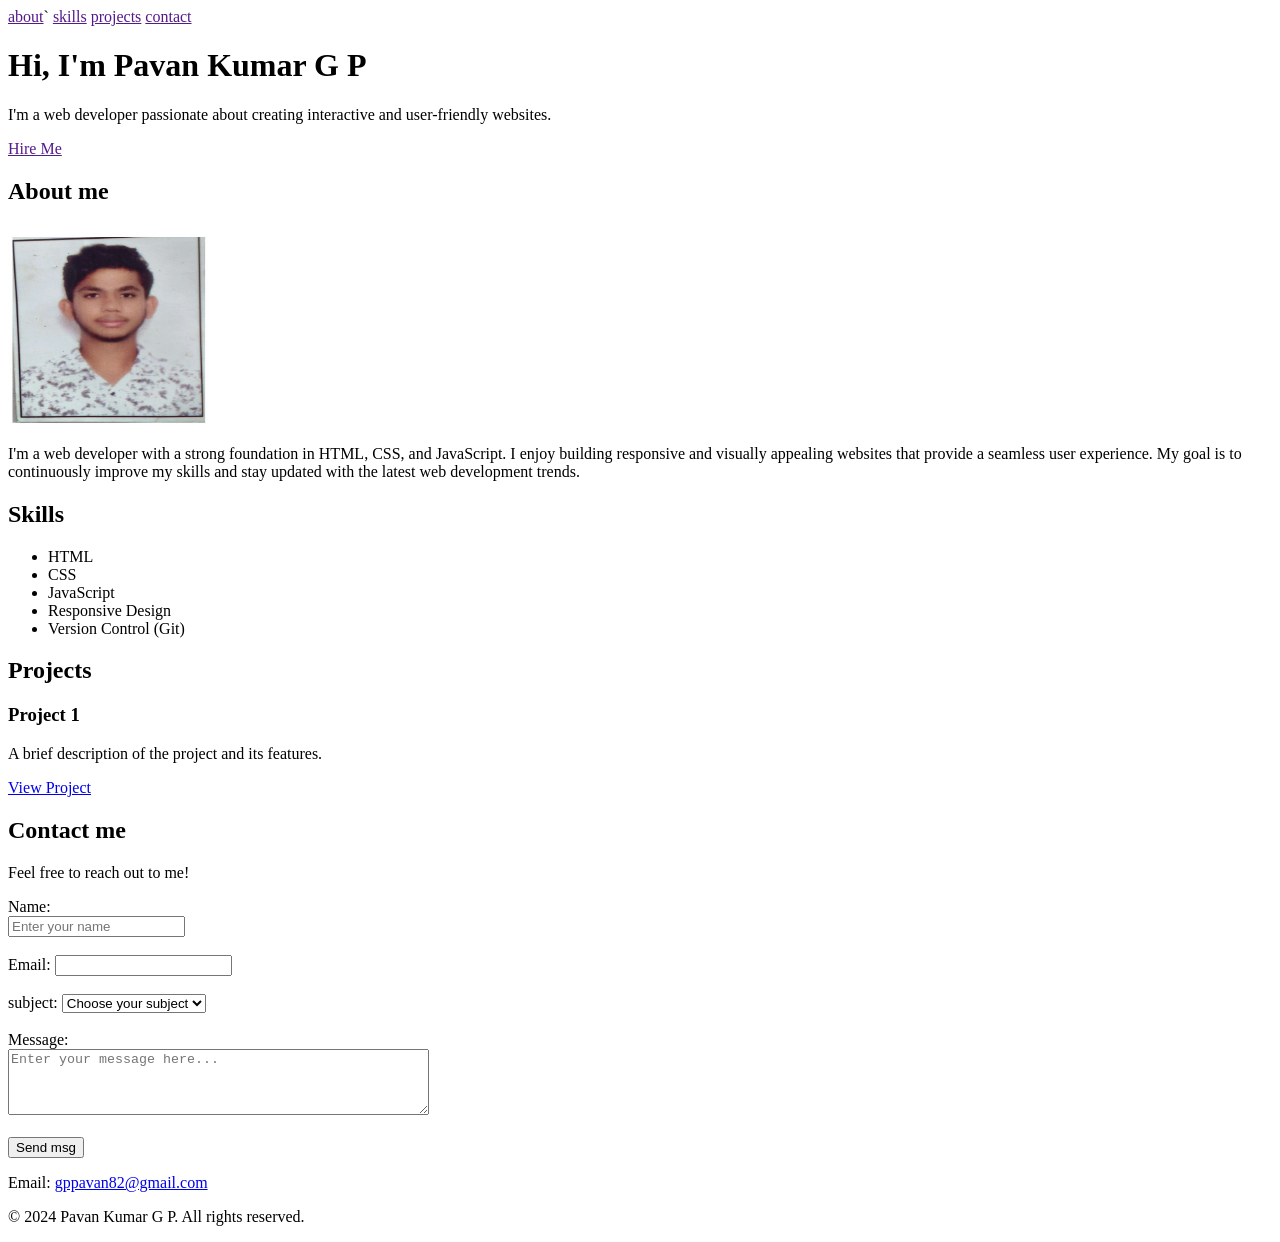
==== project/index.html @ 7345eaf5 "meta tag" ====
<!DOCTYPE html>
<html lang="en">
<head>
    <meta charset="UTF-8">
    <meta name="viewport" content="width=device-width, initial-scale=1.0">
 
    <!-- SEO Meta Tags -->
    <title>Pavan Kumar G P| Web Developer Portfolio</title>
    <meta name="description" content="Full-stack web developer specializing
          in React and Node.js. Available for freelance projects.">
    <meta name="keywords" content="web developer, React, JavaScript, portfolio">
    <meta name="author" content="Pavan Kumar G P">
 
    <!-- Open Graph (for Facebook, LinkedIn, WhatsApp previews) -->
    <meta property="og:title" content="Pavan Kumar G P| Web Developer">
    <meta property="og:description" content="Check out my portfolio and projects!">
    <meta property="og:image" content="pavan pic.jpg">
    <meta property="og:url" content="https://pavankumargp.com">
    <meta property="og:type" content="website">
 
    <!-- Twitter Card -->
    <meta name="twitter:card" content="summary_large_image">
    <meta name="twitter:title" content="Pavan Kumar G P| Web Developer">
    <meta name="twitter:description" content="Check out my portfolio!">
 
</head>
<body>
    <nav>
        <a href="">about</a>`
        <a href="">skills</a>
        <a href="">projects</a>  
        <a href="">contact</a>
    </nav>
    <header>
        <h1>Hi, I'm Pavan Kumar G P</h1>
        <p>I'm a web developer passionate about creating interactive and user-friendly websites.</p>
        <a href="">Hire Me</a>
    </header>
    <section id="about">
        <h2>About me</h2>
        <img src="pavan pic.jpg" alt="profil pic" width="200px" height="200px">
        <p>
            I'm a web developer with a strong foundation in HTML, CSS, and JavaScript. I enjoy building responsive and visually appealing websites that provide a seamless user experience. My goal is to continuously improve my skills and stay updated with the latest web development trends.
        </p>
    </section>
    <section id="skills">
        <h2> Skills</h2>
        <ul>
            <li>HTML</li>
            <li>CSS</li>
            <li>JavaScript</li>
            <li>Responsive Design</li>
            <li>Version Control (Git)</li>
        </ul>
    </section>
    <section id="projects">
        <h2>Projects</h2>
        <div class ="project-card">
            <h3>Project 1</h3>
            <p>A brief description of the project and its features.</p>
            <a href="#">View Project</a>

        </div>
    </section>


    <section id="contact">
        <h2>Contact me</h2>
        <p>Feel free to reach out to me!</p>
        <form action="https://www.ramaiahacademy.com/">
            <label for="name">Name:</label><br>
            <input type="text" id="name" name="name" placeholder="Enter your name" required>
            <br><br>
            <label for="email">Email:</label>
            <input type="email" id="email" name="email" required>
            <br><br>
            <label for="subject">subject:</label>
            <select id="subject" name="subject">
                <option value="">Choose your subject</option>
                <option value="html">HTML</option>
                <option value="css">CSS</option>
                <option value="javascript">JavaScript</option>
                <option value="other">other</option>
            </select>
            <br><br>
                <label for="message">Message:</label><br>
                <textarea id="message" name="message" rows="4" cols="50" placeholder="Enter your message here..." required></textarea>
                <br><br>
                <button type="submit">Send msg</button>
        </form>
        <p>Email: <a href="mailto:gppavan82@gmail.com">gppavan82@gmail.com</a></p>
    </section>
    <footer>
        <p>&copy; 2024 Pavan Kumar G P. All rights reserved.</p>
    </footer>
</body>
</html>
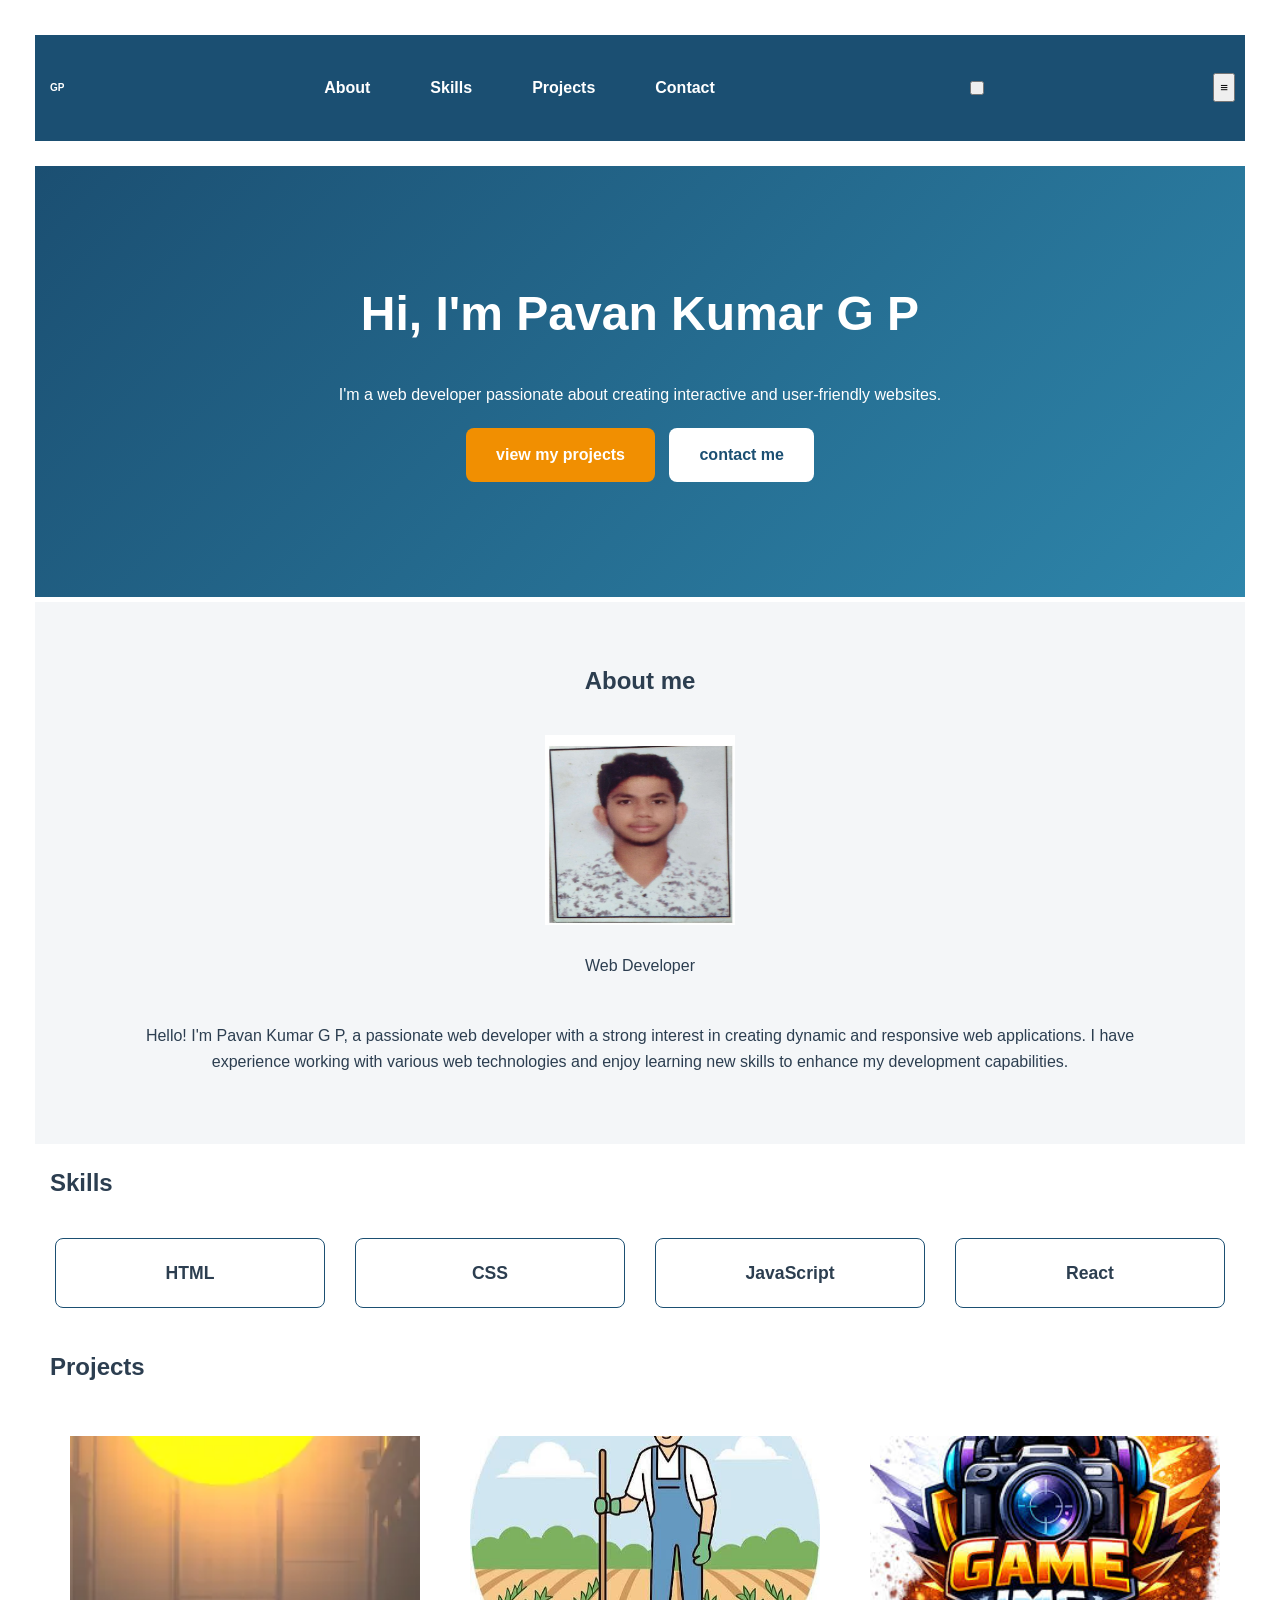
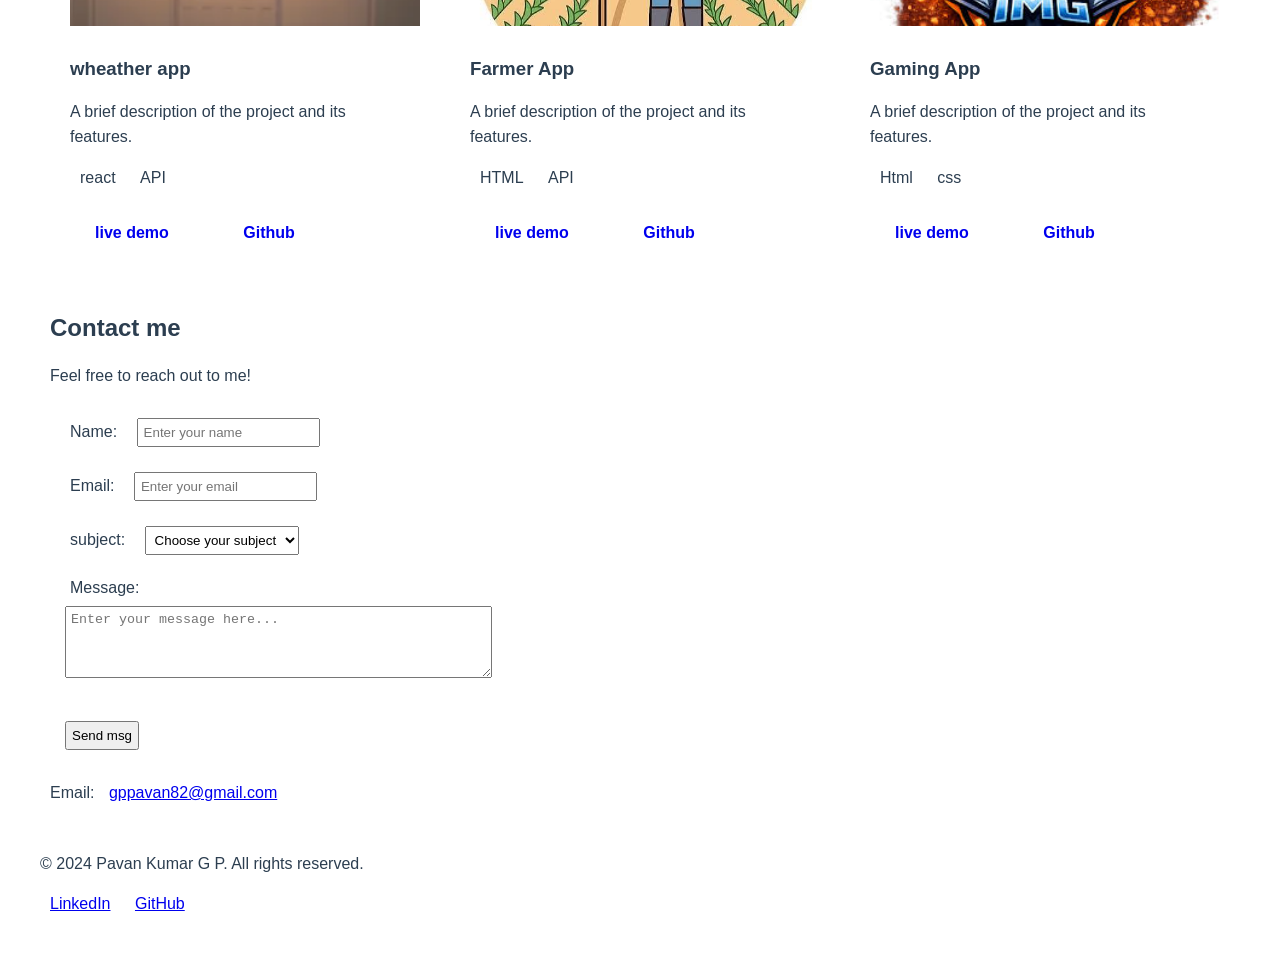
==== commit 1734a729: "PUSH the code to github" ====
--- a/project/index.html
+++ b/project/index.html
@@ -3,6 +3,7 @@
 <head>
     <meta charset="UTF-8">
     <meta name="viewport" content="width=device-width, initial-scale=1.0">
+    <link rel="stylesheet" href="style.css">
  
     <!-- SEO Meta Tags -->
     <title>Pavan Kumar G P| Web Developer Portfolio</title>
@@ -25,55 +26,115 @@
  
 </head>
 <body>
-    <nav>
-        <a href="">about</a>`
-        <a href="">skills</a>
-        <a href="">projects</a>  
-        <a href="">contact</a>
-    </nav>
-    <header>
-        <h1>Hi, I'm Pavan Kumar G P</h1>
-        <p>I'm a web developer passionate about creating interactive and user-friendly websites.</p>
-        <a href="">Hire Me</a>
+    <header class="site-header">
+         <nav class="navbar">
+            <div class="logo">GP</div>
+            <ul class="nav-links">
+                <li><a href="#about">About</a></li>
+                <li><a href="#skills">Skills</a></li>
+                <li><a href="#projects">Projects</a></li>
+                <li><a href="#contact">Contact</a></li>
+            </ul>
+            <button class="theme-toggle" title="toggle dark" aria-label="toggle darkmode">   
+            </button>
+            <button class="menu-toggle" title="toggle menu" aria-label="toggle menu" area-expanded="false">
+                ≡
+            </button>
+        </nav>
     </header>
-    <section id="about">
+    <main>
+        <section class="hero-section" id="hero">
+           <h1>Hi, I'm Pavan Kumar G P</h1>
+           <p class="tagline">I'm a web developer passionate about creating interactive and user-friendly websites.</p>
+           <div class="hero-buttons">
+               <a href="#projects" class="btn btn-primary">view my projects</a>
+                <a href="#contact" class="btn btn-secondary">contact me</a>
+           </div>
+        </section>
+    
+    <section id="about" class="about-section">
         <h2>About me</h2>
-        <img src="pavan pic.jpg" alt="profil pic" width="200px" height="200px">
-        <p>
-            I'm a web developer with a strong foundation in HTML, CSS, and JavaScript. I enjoy building responsive and visually appealing websites that provide a seamless user experience. My goal is to continuously improve my skills and stay updated with the latest web development trends.
-        </p>
+        <div class="about-content">
+            <figure>
+                <img src="pavan pic.jpg" alt="profil pic" width="200px" height="200px">
+                <figcaption>Web Developer</figcaption>
+            </figure>
+        </div>
+        <div class="about-text">
+            <p>Hello! I'm Pavan Kumar G P, a passionate web developer with a strong interest in creating dynamic and responsive web applications. I have experience working with various web technologies and enjoy learning new skills to enhance my development capabilities.</p  >
+        </div>
+        
     </section>
-    <section id="skills">
+
+    <section id="skills" class="skills-section">
         <h2> Skills</h2>
-        <ul>
-            <li>HTML</li>
-            <li>CSS</li>
-            <li>JavaScript</li>
-            <li>Responsive Design</li>
-            <li>Version Control (Git)</li>
-        </ul>
+        <div class="skills-grid">
+           <div class="skill-item" data-level="90">HTML</div>
+           <div class="skill-item" data-level="85">CSS</div>
+           <div class="skill-item" data-level="80">JavaScript</div>
+           <div class="skill-item" data-level="75">React</div>
+        </div>
     </section>
-    <section id="projects">
+
+    <section id="projects" class="projects-section">
         <h2>Projects</h2>
-        <div class ="project-card">
-            <h3>Project 1</h3>
+
+        <div class ="project-grid">
+            <article class="project-card" data-id="1"  data-category="web development" >
+            <img src="the-weather-project_19067.webp" alt="wheather app" width="200px" height="200px">
+            <h3>wheather app</h3>
             <p>A brief description of the project and its features.</p>
-            <a href="#">View Project</a>
+            <div class = "project -tags">
+                <span class="tag">react</span>
+                <span class="tag">API</span>
+            </div>
+            <a href="#" class="btn">live demo</a>
+            <a href="#" class="btn">Github</a>
+            </article>
 
+            <article class="project-card" data-id="2"  data-category="web development" >
+            <img src="farmer.app.jpg" alt="farmer App" width="200px" height="200px">
+            <h3>Farmer App</h3>
+            <p>A brief description of the project and its features.</p>
+            <div class = "project -tags">
+                <span class="tag">HTML</span>
+                <span class="tag">API</span>
+            </div>
+            <a href="#" class="btn">live demo</a>
+            <a href="#" class="btn">Github</a>
+            </article>
+
+            <article class="project-card" data-id="3"  data-category="web development" >
+            <img src="game.app.jpg" alt="gaming App" width="200px" height="200px">
+            <h3>Gaming App</h3>
+            <p>A brief description of the project and its features.</p>
+            <div class = "project -tags">
+                <span class="tag">Html</span>
+                <span class="tag">css</span>
+            </div>
+            <a href="#" class="btn">live demo</a>
+            <a href="#" class="btn">Github</a>
+            </article>
         </div>
     </section>
 
 
-    <section id="contact">
+    <section id="contact" class="contact-section">
         <h2>Contact me</h2>
         <p>Feel free to reach out to me!</p>
         <form action="https://www.ramaiahacademy.com/">
-            <label for="name">Name:</label><br>
+
+            <div class="form-group">
+            <label for="name">Name:</label>
             <input type="text" id="name" name="name" placeholder="Enter your name" required>
-            <br><br>
+            </div>
+
+            <div class="form-group">
             <label for="email">Email:</label>
-            <input type="email" id="email" name="email" required>
-            <br><br>
+            <input type="email" id="email" name="email" placeholder="Enter your email" required>
+            </div>
+
+            <div class="form-group">
             <label for="subject">subject:</label>
             <select id="subject" name="subject">
                 <option value="">Choose your subject</option>
@@ -82,16 +143,29 @@
                 <option value="javascript">JavaScript</option>
                 <option value="other">other</option>
             </select>
-            <br><br>
+            </div>
+
+            <div class="form-group">
                 <label for="message">Message:</label><br>
                 <textarea id="message" name="message" rows="4" cols="50" placeholder="Enter your message here..." required></textarea>
                 <br><br>
                 <button type="submit">Send msg</button>
+            </div>
+
         </form>
         <p>Email: <a href="mailto:gppavan82@gmail.com">gppavan82@gmail.com</a></p>
     </section>
-    <footer>
+
+
+    </main>
+
+
+    <footer class="site-footer">
         <p>&copy; 2024 Pavan Kumar G P. All rights reserved.</p>
+        <nav aria-label="social">
+            <a href="https://linkedin.com/in/pavankumargp" target="_blank">LinkedIn</a>
+            <a href="https://github.com/pavankumargp" target="_blank">GitHub</a>
+        </nav>
     </footer>
 </body>
 </html>
--- a/project/style.css
+++ b/project/style.css
@@ -0,0 +1,153 @@
+
+*{
+ box-sizing: border-box;
+ margin: 5px;;
+ padding: 5px;
+}
+:root{
+ --primary:#1B4F72;
+ --accent:#F18F01;
+ --text:#2c3E50;
+ --light:#f4f6f8;
+ --white:#FFFFFF;
+ --font-main: 'Segoe UI', Tahoma, Geneva, Verdana, sans-serif;
+}
+body{
+ font-family:var(--font-main);
+ color: var(--text);
+ line-height:1.6;
+ background-color: var(--white);
+
+}
+.navbar{
+ background-color: var(--primary);
+ display:flex;
+ justify-content:space-between;
+ align-items:center;
+ padding: 20px 5px;
+}
+.site-header{
+    position: sticky;
+    top: 0;
+    z-index: 10000;
+}
+.logo{
+    color: var(--white);
+    font-size: 10px;
+    font-weight: bold;
+}
+.nav-links{
+    list-style: none;
+    display:flex;
+    gap: 20px;
+    
+}
+.nav-links a{
+    text-decoration: none;
+    color: var(--white);
+    font-weight: bold;
+}
+.nav-links a:hover{
+    color: var(--accent);
+}
+.hero-section{
+    /* display:flex;
+    flex-direction:column; */
+    /* align-items:center; */
+    /* justify-content:center;
+    height: 100vh; */
+    text-align:center;
+    background:linear-gradient(135deg,var(--primary),#2e86ab);
+    color: var(--white);
+    padding:100px 5%;
+}
+.hero-section h1{
+    font-size: 3rem;
+    margin-bottom: 20px;
+}
+.about-section{
+    padding: 50px 5%;
+    background-color: var(--light);
+    text-align: center;
+}
+.skills-grid{
+    display:grid;
+    grid-template-columns: repeat(auto-fit, minmax(200px, 1fr));
+    gap: 20px;
+    margin-top: 20px;
+   
+   
+}
+.skill-item{
+    background-color: var(--white);
+    border: 1px solid var(--primary);
+    border-radius: 8px;
+    text-align: center;
+    padding: 20px 20px;
+    font-weight: bold;
+    font-size: 1.1rem;
+    transition: all 0.3s ;
+
+}
+.skill-item:hover{
+    background-color: var(--primary);
+    color: var(--white);
+    transform: translateY(-8px);
+    box-shadow: 0 4px 15px rgba(0,0,0,0.1);
+}
+.project-grid{
+    display:grid;
+    grid-template-columns: repeat(auto-fit, minmax(250px, 1fr));
+    gap: 20px;
+    margin-top: 20px;
+}
+.project-card{
+    background-color: var(--white);
+    /* border: 1px solid var(--primary); */
+    border-radius: 16px;
+    overflow:hidden;
+    flex-direction: column;
+    transition: all 0.3s ;
+    
+}
+.project-card:hover{
+    transform: translateY(-8px);
+    box-shadow: 0 4px 15px rgba(0,0,0,0.1);
+}
+.project-card img{
+    height: 200px;
+    width: 100%;
+    object-fit: cover;
+
+}
+.btn{
+    display: inline-block;
+    padding: 12px 28px;
+    border-radius: 8px;
+    text-decoration: none;
+    font-weight: 600;
+    font-size: 1rem;
+    border: 2px solid transparent;
+
+}
+.btn-primary{
+    background-color: var(--accent);
+    color: white;
+
+}
+.btn-primary:hover{
+    background: transparent;
+    border-color: var(--accent);
+
+}
+.btn-secondary{
+    background-color: white;
+    color:var(--primary) ;
+
+}
+.btn-secondary:hover{
+    background-color:transparent ;
+    border-color: var(--white);
+    color: var(--white);
+}
+ 
